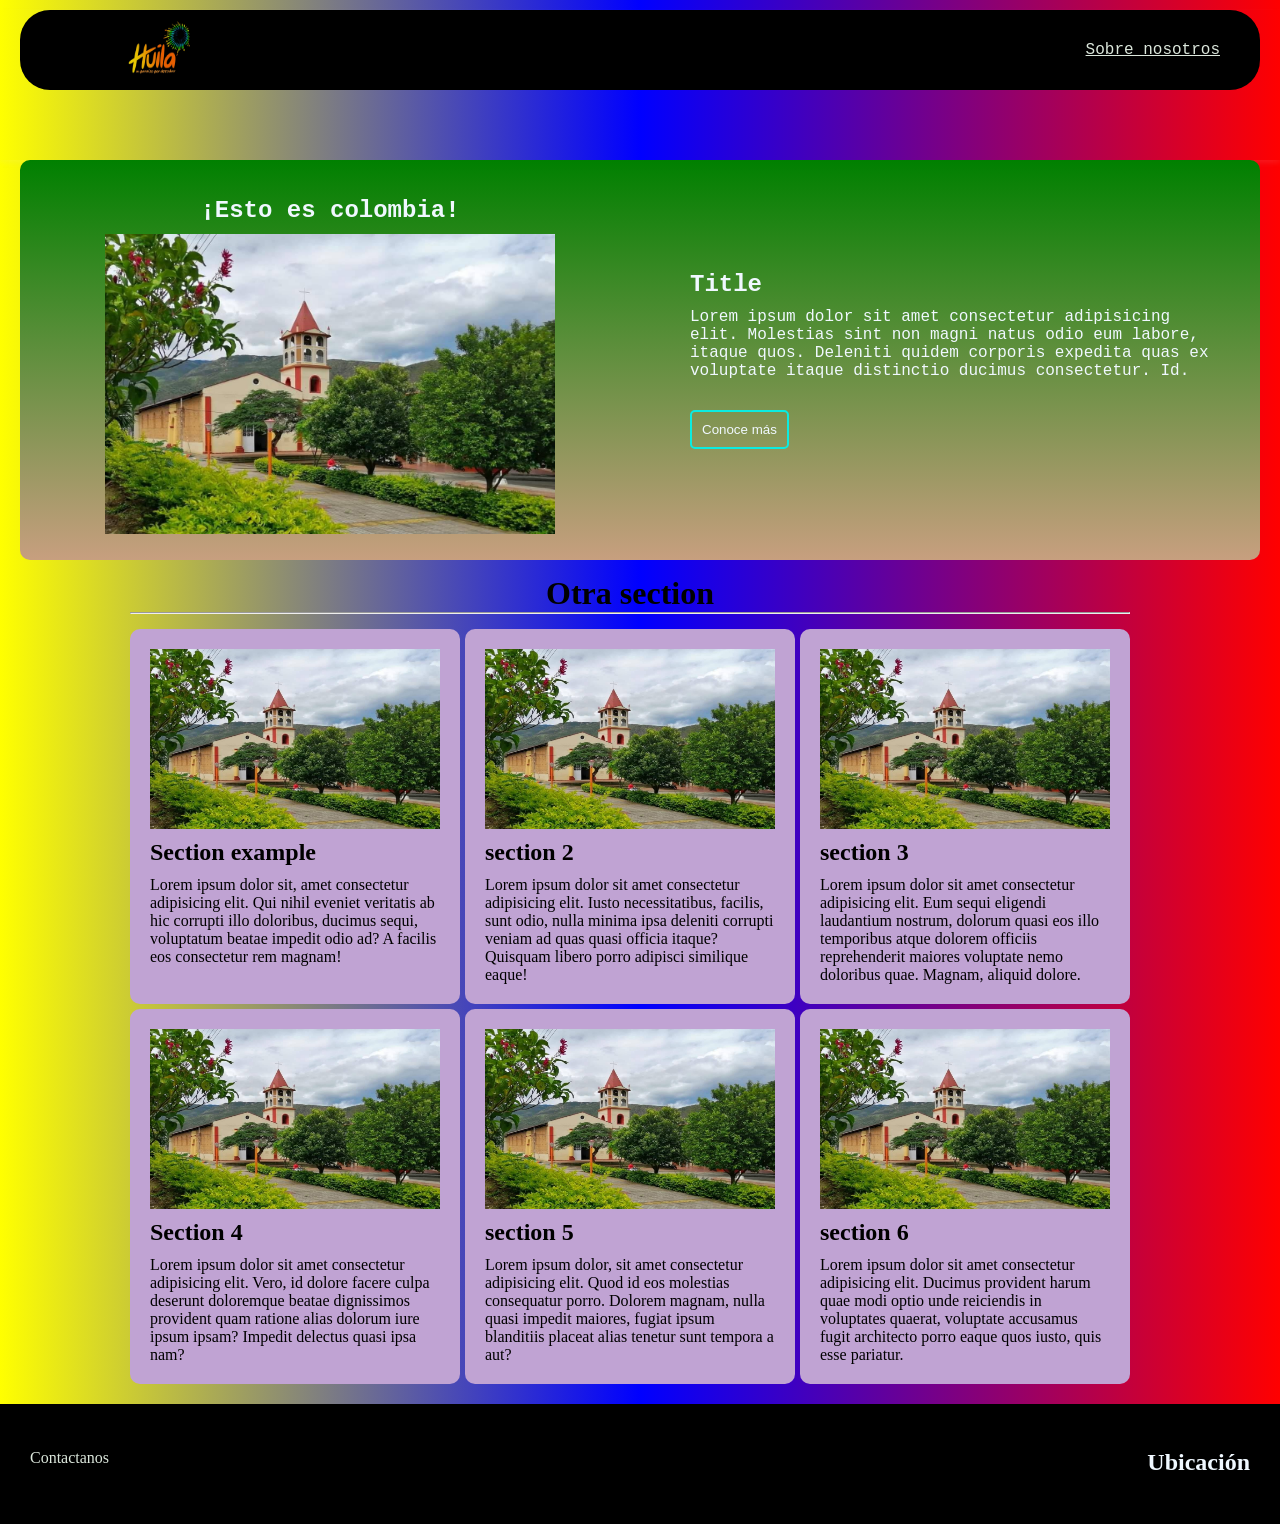
==== main.html @ 9a360f5f "add header" ====
<!DOCTYPE html>
<html lang="en">
  <head>
    <meta charset="UTF-8">
    <meta name="viewport" content="width=device-width, initial-scale=1.0">
    <title>Colombia</title>
    <link rel="stylesheet" href="./css/blog.css">
    <link rel="stylesheet" href="css/main.css">
  </head>
  <body>
    <header>
      <nav>
        <section class="nav-logo-container">
          <a href="#">
            <img src="./assets/img-icons/Huila.png">
          </a>
        </section>
        <section class="profile-link">
          <a class="about_him" href="/blog.html"> <u>Sobre nosotros</u></a>
        </section>
      </nav>
    </header>

    <div class="main-container-blog1">
      <section class="img-container">
        <h2>¡Esto es colombia!</h2>
        <img src="./assets/img-icons/colombia.jpg">
      </section>
      <section class="section-bin">
        <h2>Title</h2>
        <p>Lorem ipsum dolor sit amet consectetur adipisicing elit. Molestias
          sint non magni natus odio eum labore, itaque quos. Deleniti quidem
          corporis expedita quas ex voluptate itaque distinctio ducimus
          consectetur. Id.</p>
        <button class="button_more">Conoce más</button>
      </section>
    </div>

    <div class="space">
      <h1>Otra section</h1>
      <hr>
    </div>

    <div class="container-news">
      <div class="cards-new">
        <img src="./assets/img-icons/colombia.jpg">
        <section class="content-card">
          <h2>Section example</h2>
          <p>Lorem ipsum dolor sit, amet consectetur adipisicing elit. Qui nihil
            eveniet veritatis ab hic corrupti illo doloribus, ducimus sequi,
            voluptatum beatae impedit odio ad? A facilis eos consectetur rem
            magnam!
          </p>
        </section>
      </div>
      <div class="cards-new">
        <img src="./assets/img-icons/colombia.jpg">
        <section class="content-card">
          <h2>section 2</h2>
          <p>Lorem ipsum dolor sit amet consectetur adipisicing elit. Iusto
            necessitatibus, facilis, sunt odio, nulla minima ipsa deleniti
            corrupti veniam ad quas quasi officia itaque? Quisquam libero porro
            adipisci similique eaque!</p>
        </section>
      </div>
      <div class="cards-new">

        <img src="./assets/img-icons/colombia.jpg">
        <section class="content-card">
          <h2>section 3</h2>
          <p>Lorem ipsum dolor sit amet consectetur adipisicing elit. Eum sequi
            eligendi laudantium nostrum, dolorum quasi eos illo temporibus atque
            dolorem officiis reprehenderit maiores voluptate nemo doloribus
            quae. Magnam, aliquid dolore.</p>
        </section>
      </div>
      <div class="cards-new">
        <img src="./assets/img-icons/colombia.jpg">
        <section class="content-card">
          <h2>Section 4</h2>
          <p>Lorem ipsum dolor sit amet consectetur adipisicing elit. Vero, id
            dolore facere culpa deserunt doloremque beatae dignissimos
            provident
            quam ratione alias dolorum iure ipsum ipsam? Impedit delectus
            quasi
            ipsa nam?</p>
        </section>
      </div>
      <div class="cards-new">
        <img src="./assets/img-icons/colombia.jpg">
        <section class="content-card">
          <h2>section 5</h2>
          <p>Lorem ipsum dolor, sit amet consectetur adipisicing elit. Quod id
            eos molestias consequatur porro. Dolorem magnam, nulla quasi
            impedit
            maiores, fugiat ipsum blanditiis placeat alias tenetur sunt
            tempora
            a aut?</p>
        </section></div>
      <div class="cards-new">
        <img src="./assets/img-icons/colombia.jpg">
        <section class="content-card">
          <h2>section 6</h2>
          <p>Lorem ipsum dolor sit amet consectetur adipisicing elit. Ducimus
            provident harum quae modi optio unde reiciendis in voluptates
            quaerat, voluptate accusamus fugit architecto porro eaque quos
            iusto, quis esse pariatur.</p>
        </section>
      </div>
    </div>

    <footer class="container-footer">
      <div class="content-footer">
        <a href="#">Contactanos</a>
        <h2>Ubicación</h2>
      </div>
    </footer>
  </body>
</html>
---- css/blog.css ----
body {
  width: 100vw;
  height: 100vh;
}

.main-container-blog1 {
  background: linear-gradient(green, rgb(199, 159, 127));
  position: relative;
  margin-left: 20px;
  margin-right: 20px;
  height: 400px;
  display: grid;
  grid-template-columns: 1fr 1fr;
  border-radius: 10px;
}

.img-container {
  display: flex;
  flex-direction: column;
  justify-content: center;
  align-items: center;
  text-align: start;
}

.section-bin {
  display: flex;
  flex-direction: column;
  justify-content: center;
}

.img-container img {
  background-size: cover;
  background-position: center;
  background-repeat: no-repeat;
  height: 300px;
  width: 450px;
}

.img-container h2 {
  padding: 10px;
  font-family: 'Courier New', Courier, monospace;
  color: aliceblue;
  /*
  background: linear-gradient(to right, yellow, blue, red);
  -webkit-background-clip: text;
  color: transparent;
  */

}

.section-bin {
  display: flex;
  flex-direction: column;
  justify-content: center;
  align-items: flex-start;
  padding: 50px;
  font-family: 'Courier New', Courier, monospace;
  color: aliceblue;
}

.section-bin h2 {
  padding-bottom: 10px;
}

.button_more {
  padding: 10px;
  color: aliceblue;
  margin-top: 30px;
  border: none;
  border-radius: 5px;
  background: none;
  border: 2px solid rgb(11, 236, 225);
  cursor: pointer;
}

.button_more:hover {
  background-color: aqua;
  color: black;
}

.container-news {
  display: grid;
  grid-template-columns: 1fr 1fr 1fr;
  width: 1000px;
  position: relative;
  margin-top: 15px;
  margin-left: 130px;
  gap: 5px;
}

.cards-new {
  display: flex;
  flex-direction: column;
  background-color: rgb(192, 163, 211);
  border-radius: 10px;
  padding: 20px;
}

.space {
  width: 1000px;
  position: relative;
  margin-top: 15px;
  margin-left: 130px;
}

.space>h1 {
  display: flex;
  flex-direction: column;
  align-items: center;
  justify-content: center;
}

.cards-new>img {
  background-size: cover;
  background-position: center;
  background-repeat: no-repeat;
  height: 180px;
  width: 100%;
}

.content-card {
  padding-top: 10px;
}

.content-card>p {
  padding-top: 10px;
}

@media (max-width: 768px) {
  .main-container-blog1 {
    grid-template-columns: 1fr;
    height: 600px;
  }

  .container-news {
    grid-template-columns: 1fr;
    margin: 0;
    padding-right: 300px;
    padding-left: 50px;
    padding-top: 15px;
  }

  .space {
    grid-template-columns: 1fr;
    margin: 0;
    padding-right: 300px;
    padding-left: 50px;
  }
}

.container-footer {
  margin-top: 20px;
  padding-top: 15px;
  background-color: #000000;
  height: 120px;
}

.content-footer {
  color: aliceblue;
  display: flex;
  justify-content: space-between;
  padding: 30px;
}
---- css/main.css ----
* {
  margin: 0;
  padding: 0;
  box-sizing: border-box;
}

body {
  margin: 0;
  padding: 0;
  width: 100vw;
  height: 100vh;
  background: linear-gradient(to right, yellow, blue, red);
}

a {
  text-decoration: none;
  display: inline;
  color: rgb(220, 231, 220);
}

header {
  width: 100%;
  margin-top: 10px;
  height: 150px;
  display: grid;
  grid-template-rows: 1fr 1fr;
  position: static;
  box-shadow: 0 3px 5px rgba(228, 220, 220, 0.1);
  z-index: 1000;
  text-align: center;
}

nav {
  border-radius: 30px;
  background-color: #000000;
  height: 80px;
  display: flex;
  justify-content: space-between;
  padding: 40px;
  margin-left: 20px;
  margin-right: 20px;
}

.nav-logo-container {
  margin-left: 50px;
  display: flex;
  align-items: center;
  justify-content: space-between;
}

.nav-logo-container img {
  height: 90px;
  width: 100px;
}

.profile-link {
  display: flex;
  align-items: center;
  justify-content: flex-end;
}

.main-container {
  min-height: 100vh;
  background-image: url("../assets/img-icons/fondo.jpg");
  /* ajustar al div, corta si es necesario */
  background-size: cover;
  /* centra la imagen*/
  background-position: center;
  /* hace que el div tenga al menos el alto de toda la pantalla.*/
  background-repeat: no-repeat;
  color: aliceblue;
  padding: 40px;
  position: relative;
}

.overlay {
  font-family: 'Courier New', Courier, monospace;
  margin-top: 140px;
  background-color: rgba(226, 17, 17, 0.5);
  /* oscurece un poco el fondo para que el texto resalte */
  padding: 70px;
  border-radius: 10px;
  text-align: center;
}

.content {
  font-family: 'Courier New', Courier, monospace;
  margin: 100px;
  display: flex;
  flex-direction: column;
  align-items: center;
  justify-content: center;
}

.information_here {
  margin-top: 50px;
  padding: 12px 24px;
  background: linear-gradient(135deg, #4f46e5, #3b82f6);
  color: bisque;
  font-size: 1rem;
  font-weight: bold;
  border-radius: 10px;
  width: 200px;
  border: none;
  cursor: pointer;
  box-shadow: 0 4px 15px rgba(0, 0, 0, 0.2);
  transition: all 0.3s ease;


}

.information_here:hover {
  transform: scale(1.05);
  background: linear-gradient(135deg, #4f46e5, #9209e2);
  box-shadow: 0 6px 20px rgba(0, 0, 0, 0.3);
}

.about_him {
  font-family: 'Courier New', Courier, monospace;
}

.about_him:hover {
  color: #a47ed3;
}

.information_here:active {
  background-color: #000000;
}

@media (max-width: 350px) {
  .content {
    color: red;
    text-align: center;
  }

  .overlay {
    text-align: center;
    color: #360770;
  }
}

@media (max-width: 360px) {
  .overlay {
    display: flex;
    flex-direction: column;
    justify-content: center;
    padding: 40px;
  }

  .content {
    text-align: center;
  }
}

.content h2 {
  color: #9f0af5;
  background-color: #000000;
  border-radius: 10px;
  padding: 5px;
}

.overlay p {
  margin: 10px;
}
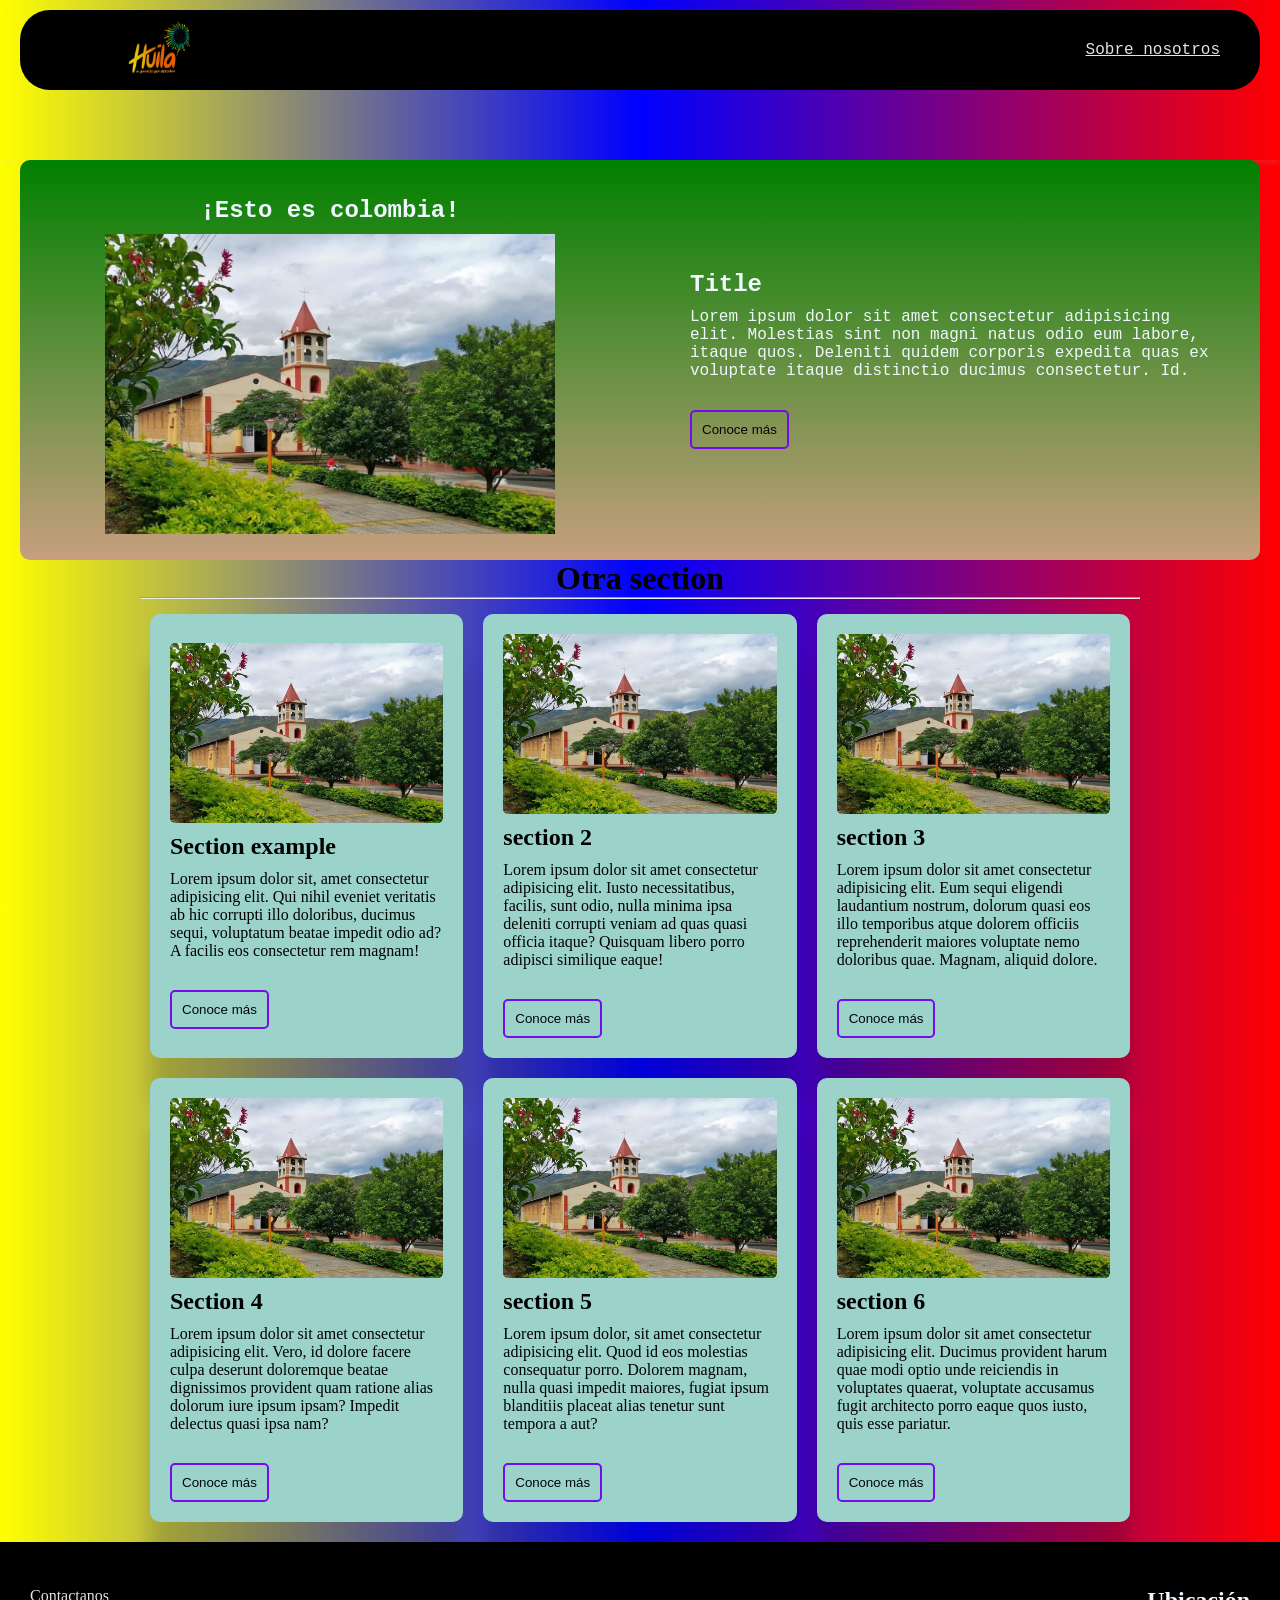
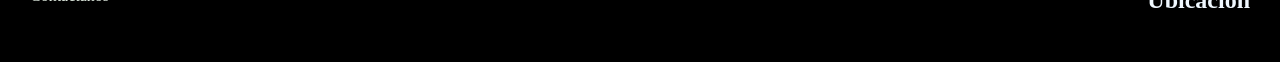
==== commit 26adde9f: "add styles" ====
--- a/main.html
+++ b/main.html
@@ -3,7 +3,7 @@
   <head>
     <meta charset="UTF-8">
     <meta name="viewport" content="width=device-width, initial-scale=1.0">
-    <title>Colombia</title>
+    <title>¡This is Colombia!</title>
     <link rel="stylesheet" href="./css/blog.css">
     <link rel="stylesheet" href="css/main.css">
   </head>
@@ -51,6 +51,7 @@
             voluptatum beatae impedit odio ad? A facilis eos consectetur rem
             magnam!
           </p>
+          <button class="button_more">Conoce más</button>
         </section>
       </div>
       <div class="cards-new">
@@ -61,6 +62,7 @@
             necessitatibus, facilis, sunt odio, nulla minima ipsa deleniti
             corrupti veniam ad quas quasi officia itaque? Quisquam libero porro
             adipisci similique eaque!</p>
+          <button class="button_more">Conoce más</button>
         </section>
       </div>
       <div class="cards-new">
@@ -72,6 +74,7 @@
             eligendi laudantium nostrum, dolorum quasi eos illo temporibus atque
             dolorem officiis reprehenderit maiores voluptate nemo doloribus
             quae. Magnam, aliquid dolore.</p>
+          <button class="button_more">Conoce más</button>
         </section>
       </div>
       <div class="cards-new">
@@ -84,6 +87,7 @@
             quam ratione alias dolorum iure ipsum ipsam? Impedit delectus
             quasi
             ipsa nam?</p>
+          <button class="button_more">Conoce más</button>
         </section>
       </div>
       <div class="cards-new">
@@ -96,6 +100,7 @@
             maiores, fugiat ipsum blanditiis placeat alias tenetur sunt
             tempora
             a aut?</p>
+          <button class="button_more">Conoce más</button>
         </section></div>
       <div class="cards-new">
         <img src="./assets/img-icons/colombia.jpg">
@@ -105,6 +110,7 @@
             provident harum quae modi optio unde reiciendis in voluptates
             quaerat, voluptate accusamus fugit architecto porro eaque quos
             iusto, quis esse pariatur.</p>
+          <button class="button_more">Conoce más</button>
         </section>
       </div>
     </div>
--- a/css/blog.css
+++ b/css/blog.css
@@ -64,12 +64,12 @@
 
 .button_more {
   padding: 10px;
-  color: aliceblue;
+  color: rgb(2, 6, 10);
   margin-top: 30px;
   border: none;
   border-radius: 5px;
   background: none;
-  border: 2px solid rgb(11, 236, 225);
+  border: 2px solid rgb(120, 11, 236);
   cursor: pointer;
 }
 
@@ -80,27 +80,31 @@
 
 .container-news {
   display: grid;
-  grid-template-columns: 1fr 1fr 1fr;
-  width: 1000px;
-  position: relative;
-  margin-top: 15px;
-  margin-left: 130px;
-  gap: 5px;
+  grid-template-columns: repeat(auto-fit, minmax(300px, 1fr));
+  max-width: 1000px;
+  width: 100%;
+  gap: 20px;
+  margin: 0 auto;
+  /* hace que un contenedor se centre */
+  padding: 0 10px;
 }
 
 .cards-new {
   display: flex;
   flex-direction: column;
-  background-color: rgb(192, 163, 211);
+  align-items: center;
+  justify-content: center;
   border-radius: 10px;
   padding: 20px;
+  background: #9BD3CB;
+  box-shadow: 0 50px 20px rgba(0, 0, 0, 0.15);
+  transition: box-shadow 0.3s ease;
 }
 
 .space {
   width: 1000px;
-  position: relative;
-  margin-top: 15px;
-  margin-left: 130px;
+  margin: 0 auto;
+  padding-bottom: 15px;
 }
 
 .space>h1 {
@@ -116,6 +120,7 @@
   background-repeat: no-repeat;
   height: 180px;
   width: 100%;
+  border-radius: 5px;
 }
 
 .content-card {
